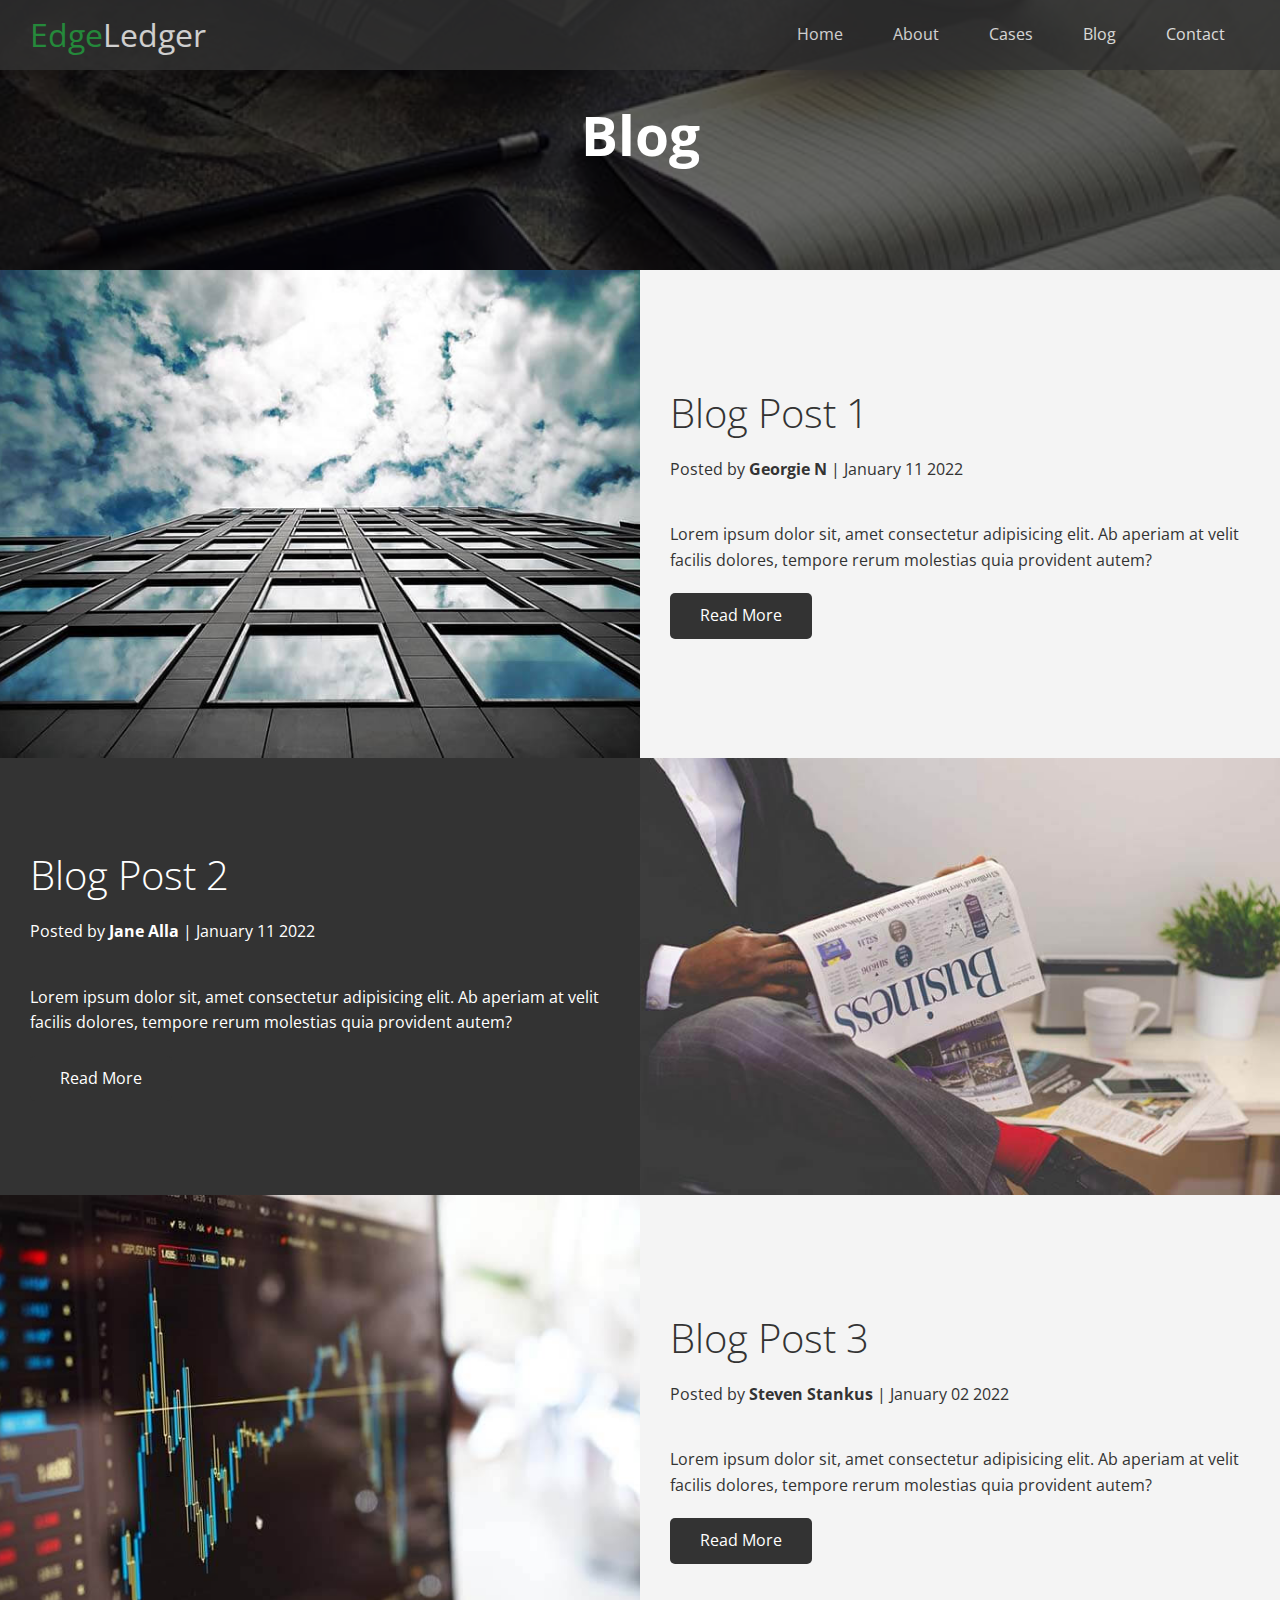
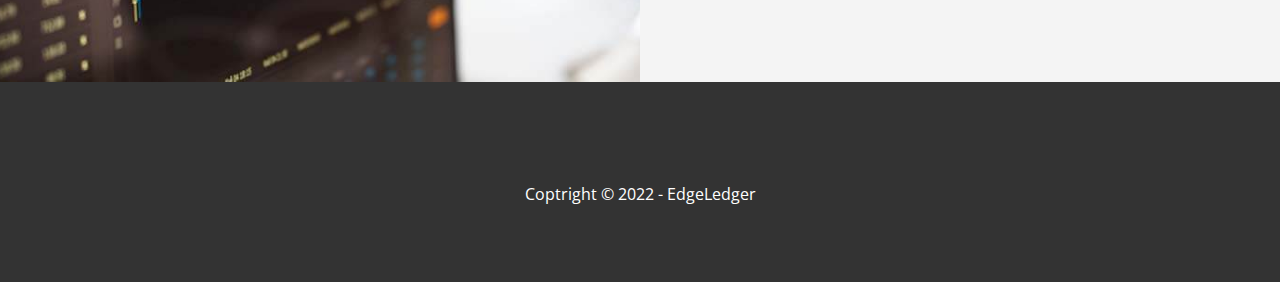
==== blog.html @ 9bb35f92 "blog and posts pages added" ====
<!DOCTYPE html>
<html lang="en">
<head>
  <meta charset="UTF-8">
  <meta http-equiv="X-UA-Compatible" content="IE=edge">
  <meta name="viewport" content="width=device-width, initial-scale=1.0">
  <link rel="stylesheet" href="https://cdnjs.cloudflare.com/ajax/libs/font-awesome/6.0.0-beta3/css/all.min.css" integrity="sha512-Fo3rlrZj/k7ujTnHg4CGR2D7kSs0v4LLanw2qksYuRlEzO+tcaEPQogQ0KaoGN26/zrn20ImR1DfuLWnOo7aBA==" crossorigin="anonymous" referrerpolicy="no-referrer" />
  <link rel="stylesheet" href="css/style.css">
  <link rel="stylesheet" href="css/utilities.css">
  <title>Read Our Blog</title>
</head>
<body id="home">
  <header class="hero blog">
    <div id="navbar" class="navbar">
      <h1 class="logo">
        <span class="text-primary"><i class="fas fa-book-open"></i> Edge</span>Ledger
      </h1>
      <nav>
        <ul>
          <li><a href="index.html">Home</a></li>
          <li><a href="index.html#about">About</a></li>
          <li><a href="index.html#cases">Cases</a></li>
          <li><a href="index.html#blog">Blog</a></li>
          <li><a href="index.html#contact">Contact</a></li>
        </ul>
      </nav>
    </div>

    <div class="content">
      <h1>Blog</h1>
    </div>
  </header>

  <main>
    <article class="flex-columns">
      <div class="row">
        <div class="column">
          <div class="column-1">
            <img src="image_resources/blog/blog1.jpg" alt="">
          </div>
        </div>
        <div class="column">
          <div class="column-2 bg-light">
            <h2>Blog Post 1</h2>
            <p class="meta">
              <i class="fas fa-user"></i> Posted by <strong>Georgie N</strong> | January 11 2022
            </p>
            <p>Lorem ipsum dolor sit, amet consectetur adipisicing elit. Ab aperiam at velit facilis dolores, tempore rerum molestias quia provident autem?</p>
            <a href="post.html" class="btn btn-dark">
              <i class="fas fa-chevron"></i>
               Read More
            </a>
          </div>
        </div>
      </div>
    </article>

    <article class="flex-columns flex-reverse">
      <div class="row">
        <div class="column">
          <div class="column-1">
            <img src="image_resources/blog/blog2.jpg" alt="">
          </div>
        </div>
        <div class="column">
          <div class="column-2 bg-dark">
            <h2>Blog Post 2</h2>
            <p class="meta">
              <i class="fas fa-user"></i> Posted by <strong> Jane Alla</strong> | January 11 2022
            </p>
            <p>Lorem ipsum dolor sit, amet consectetur adipisicing elit. Ab aperiam at velit facilis dolores, tempore rerum molestias quia provident autem?</p>
            <a href="post.html" class="btn btn-dark">
              <i class="fas fa-chevron"></i>
               Read More
            </a>
          </div>
        </div>
      </div>
    </article>

    <article class="flex-columns">
      <div class="row">
        <div class="column">
          <div class="column-1">
            <img src="image_resources/blog/blog3.jpg" alt="">
          </div>
        </div>
        <div class="column">
          <div class="column-2 bg-light">
            <h2>Blog Post 3</h2>
            <p class="meta">
              <i class="fas fa-user"></i> Posted by <strong>Steven Stankus</strong> | January 02 2022
            </p>
            <p>Lorem ipsum dolor sit, amet consectetur adipisicing elit. Ab aperiam at velit facilis dolores, tempore rerum molestias quia provident autem?</p>
            <a href="post.html" class="btn btn-dark">
              <i class="fas fa-chevron"></i>
               Read More
            </a>
          </div>
        </div>
      </div>
    </article>
    
  </main>
  <!-- Footer -->
  <footer class="footer bg-dark">
    <div class="social">
      <a href="#"><i class="fab fa-facebook fa-2x"></i></a>
      <a href="#"><i class="fab fa-twitter fa-2x"></i></a>
      <a href="#"><i class="fab fa-youtube fa-2x"></i></a>
      <a href="#"><i class="fab fa-linkedin fa-2x"></i></a>
    </div>
    <p>Coptright &copy; 2022 - EdgeLedger </p>
  </footer>

</body>
</html>
---- css/style.css ----
@import url('https://fonts.googleapis.com/css2?family=Open+Sans:wght@300;400&family=Roboto:wght@100&display=swap');

* {
  box-sizing: border-box;
  padding: 0;
  margin: 0;
}

body {
  font-family: 'Open Sans', sans-serif;
  background: #fff;
  color: #333;
  line-height: 1.6;
}

ul {
  list-style:  none;
  
}

a {
  color: #333;
  text-decoration: none;
}

h1, h2 {
  font: 300;
  line-height: 1.2;
}

p {
  margin: 10px 0;
}

img { 
  width: 100%;
}

.navbar {
  display: flex;
  align-items: center;
  justify-content: space-between;
  background-color: #333;
  color: #fff;
  opacity: 0.8;
  height: 70px;
  width: 100%;
  position: fixed;
  top:0px;
  padding: 0 30px;
}

.navbar a {
  color: #fff;
  padding: 10px 20px;
  margin: 0 5px;
}
.navbar a:hover {
  border-bottom:#28a745 2px solid;
}

.navbar ul {
  display: flex;
}
.navbar .logo {
  font-weight: 400;
}

/* Header */
.hero {
  background: url('../image_resources/home/showcase.jpg') no-repeat center center/cover;
  /* 100 ViewportHeights */
  height: 100vh;
  position: relative;
  color: #fff;
}

.hero .content {
  display: flex;
  flex-direction: column;
  align-items: center;
  justify-content: center;
  text-align: center;
  height: 100%;
  padding: 0 20px;
}
.hero .content h1 {
  font-size: 55px;
  
}
.hero .content p {
  font-size: 23px;
  max-width: 600px;
  margin: 20px 0 30px;
  
}

.hero::before {
  content: '';
  position: absolute;
  top: 0;
  left: 0;
  width: 100%;
  height: 100%;
  background: rgba(0, 0, 0, 0.6);

}

.hero * {
  z-index: 10;
}
.hero.blog{
  background: url('../image_resources/home/blog.jpg') no-repeat center center/cover;
  height: 30vh;
}

/* Icons */
.icons {
  padding: 30px;

}

.icons h3 {
  font-weight: bold;
  margin-bottom: 15px;

}

.icons i {
  background-color: #28a745;
  color: #fff;
  padding: 1rem;
  border-radius: 50%;
  margin-bottom: 15px;
}
.cases img:hover {
  opacity: 0.7;
}
.team img {
  border-radius: 50%;

}
/* Callback form */
.callback-form {
  width:100%;
  padding: 20px 0;
}
.callback-form label {
  display: block;
  margin-bottom: 5px;
}

.callback-form .form-control {
  margin-bottom: 15px;
}

.callback-form input {
  width: 100%;
  padding: 4px;
  height: 40px;
  border: #f5f5f5 1 px solid;
}
.callback-form input:focus {
  outline-color:#28a745;
}
.callback-form .btn {
  padding: 12px 0;
  margin-top: 20px;
}

/* Post */
.post {
  padding: 50px 30px;
}
.post h2 {
  font-size: 40px;
  margin-bottom: 20px;
  padding-bottom: 10px;
  border-bottom: #ccc solid 1px;
}

.post .meta {
  margin-bottom: 30px;
}
.post img{
  width: 300px; 
  border-radius: 50%;
  display: block;
  margin: 0 auto 30px;
}
/* Footer  */
.footer {
  display: flex;
  flex-direction: column;
  align-items: center;
  justify-content: center;
  text-align: center;
  height: 200px;

}
.footer a {
  color: #fff;
}
.footer a:hover {
  color:#28a745;
}
.footer .social a{
  margin-right: 30px;
}

/* Mobile */
@media(max-width: 768px) {
  .navbar {
    flex-direction: column;
    height: 120px;
    padding: 20px;
    }

    .navbar a {
      padding: 10px 10px;
      margin: 0 3;
    }
    .flex-items {
      flex-direction: column;
    }
    .flex-columns .row .column, .flex-grid .row .column{
      /* flex-direction: column; */
      flex: 100%;
      max-width: 100%;
    }
    .team img {
      width: 70%;
    }
}
---- css/utilities.css ----
/* Text colors */
.text-primary {
  color: #28a745;
}
.text-secondary {
  color: #0284d0;
}

.btn {
  cursor: pointer;
  display: inline-block;
  padding: 10px 30px;
  color: #fff;
  background-color:#28a745;
  border: none;
  border-radius: 5px;
}

.btn:hover{
  opacity: 0.9;

}

.btn-primary, .bg-primary {
  background: #28a745;
  color: #fff;
}
.btn-secondary, .bg-secondary {
  background: #0284d0;
  color: #fff;
}
.btn-dark, .bg-dark {
  background: #333;
  color: #fff;
}
.btn-light, .bg-light {
  background: #f4f4f4;
  color: #333;
}

.btn-outline {
  background: transparent;
  border: 1px solid #fff;
}

/* Flex items */
.flex-items {
  display: flex;
  text-align: center;
  justify-content: center;
  height:100%;
}

.flex-items > div {
  padding: 20px;
}

/* Flex Column */
.flex-columns.flex-reverse .row{
  flex-direction: row-reverse;
}
.flex-columns .row{
  display: flex;
  flex-direction: row;
  flex-wrap: wrap;
  width: 100%;
}
.flex-columns .column {
  display: flex;
  flex-direction: column;
  flex-basis: 100%;
  flex: 1;
}

.flex-columns .column .column-1, 
.flex-columns .column .column-2 {
  height: 100%;
}
.flex-columns img {
  width:100%;
  height: 100%;
  object-fit: cover;
}
.flex-columns .column-2{
  display: flex;
  flex-direction: column;
  align-items:flex-start;
  justify-content: center;
  padding: 30px;
}
.flex-columns h2 {
  font-size: 40px;
  font-weight: 100;
}
.flex-columns h4 {
  margin-bottom: 10px;
}
.flex-columns p {
  margin: 20px 0;
}

/* Section Header */
.section-header{
  padding: 30px;
  display: flex;
  flex-direction: column;
  align-items: center;
  justify-content: center;
  text-align: center;
}
.section-header h2 {
  font-size: 40px;
  margin: 20px 0;
}
.section-padding {
  padding: 20px;
}
.flex-grid .row {
  display: flex;
  flex-wrap: wrap;
  padding: 0 4px;
}
.flex-grid .column {
  flex: 25%;
  max-width: 25%;
  padding: 0 4px;
}
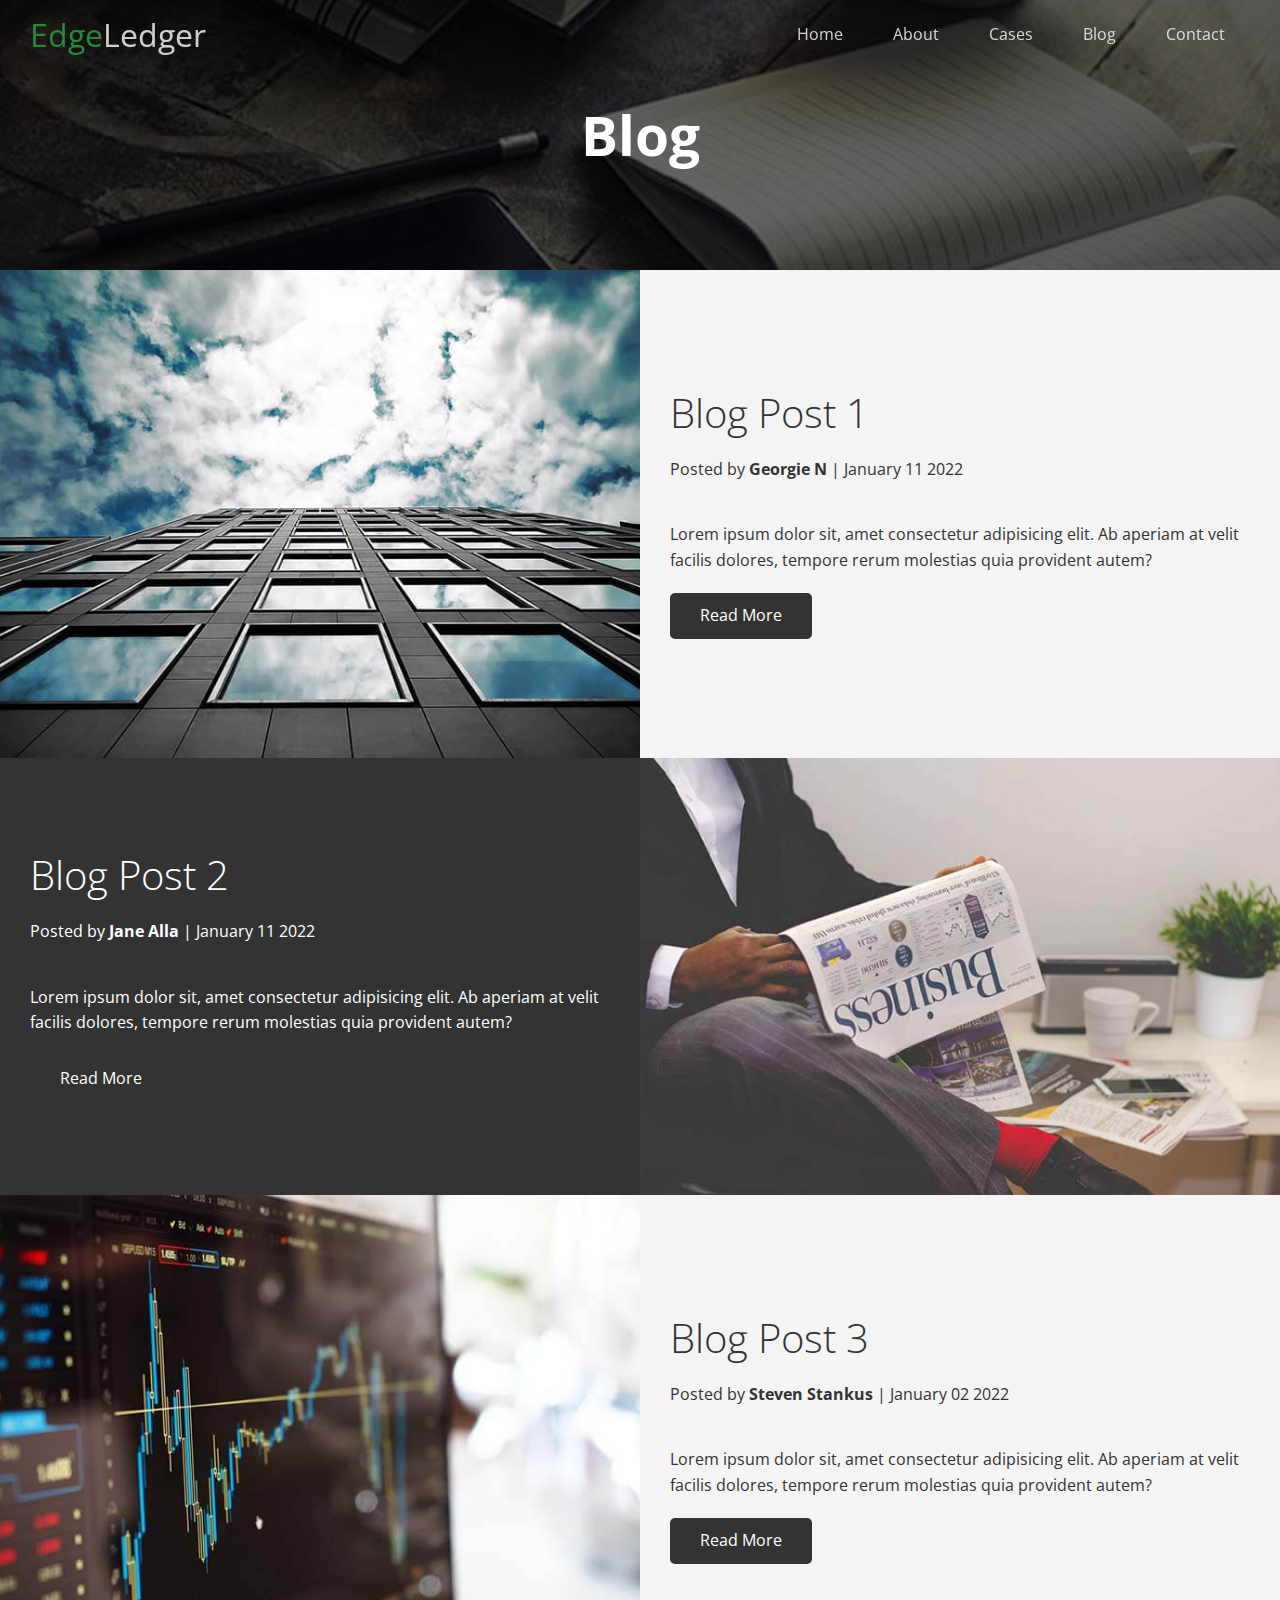
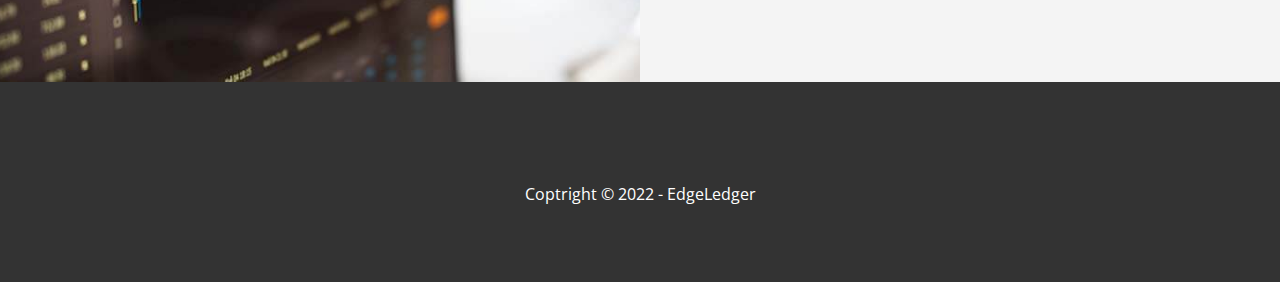
==== commit 7705ec24: "Sprinkles of JS for smth scrlng" ====
--- a/blog.html
+++ b/blog.html
@@ -1,17 +1,21 @@
 <!DOCTYPE html>
 <html lang="en">
+
 <head>
   <meta charset="UTF-8">
   <meta http-equiv="X-UA-Compatible" content="IE=edge">
   <meta name="viewport" content="width=device-width, initial-scale=1.0">
-  <link rel="stylesheet" href="https://cdnjs.cloudflare.com/ajax/libs/font-awesome/6.0.0-beta3/css/all.min.css" integrity="sha512-Fo3rlrZj/k7ujTnHg4CGR2D7kSs0v4LLanw2qksYuRlEzO+tcaEPQogQ0KaoGN26/zrn20ImR1DfuLWnOo7aBA==" crossorigin="anonymous" referrerpolicy="no-referrer" />
+  <link rel="stylesheet" href="https://cdnjs.cloudflare.com/ajax/libs/font-awesome/6.0.0-beta3/css/all.min.css"
+    integrity="sha512-Fo3rlrZj/k7ujTnHg4CGR2D7kSs0v4LLanw2qksYuRlEzO+tcaEPQogQ0KaoGN26/zrn20ImR1DfuLWnOo7aBA=="
+    crossorigin="anonymous" referrerpolicy="no-referrer" />
   <link rel="stylesheet" href="css/style.css">
   <link rel="stylesheet" href="css/utilities.css">
   <title>Read Our Blog</title>
 </head>
+
 <body id="home">
   <header class="hero blog">
-    <div id="navbar" class="navbar">
+    <div id="navbar" class="navbar top">
       <h1 class="logo">
         <span class="text-primary"><i class="fas fa-book-open"></i> Edge</span>Ledger
       </h1>
@@ -45,10 +49,11 @@
             <p class="meta">
               <i class="fas fa-user"></i> Posted by <strong>Georgie N</strong> | January 11 2022
             </p>
-            <p>Lorem ipsum dolor sit, amet consectetur adipisicing elit. Ab aperiam at velit facilis dolores, tempore rerum molestias quia provident autem?</p>
+            <p>Lorem ipsum dolor sit, amet consectetur adipisicing elit. Ab aperiam at velit facilis dolores, tempore
+              rerum molestias quia provident autem?</p>
             <a href="post.html" class="btn btn-dark">
               <i class="fas fa-chevron"></i>
-               Read More
+              Read More
             </a>
           </div>
         </div>
@@ -68,10 +73,11 @@
             <p class="meta">
               <i class="fas fa-user"></i> Posted by <strong> Jane Alla</strong> | January 11 2022
             </p>
-            <p>Lorem ipsum dolor sit, amet consectetur adipisicing elit. Ab aperiam at velit facilis dolores, tempore rerum molestias quia provident autem?</p>
+            <p>Lorem ipsum dolor sit, amet consectetur adipisicing elit. Ab aperiam at velit facilis dolores, tempore
+              rerum molestias quia provident autem?</p>
             <a href="post.html" class="btn btn-dark">
               <i class="fas fa-chevron"></i>
-               Read More
+              Read More
             </a>
           </div>
         </div>
@@ -91,16 +97,17 @@
             <p class="meta">
               <i class="fas fa-user"></i> Posted by <strong>Steven Stankus</strong> | January 02 2022
             </p>
-            <p>Lorem ipsum dolor sit, amet consectetur adipisicing elit. Ab aperiam at velit facilis dolores, tempore rerum molestias quia provident autem?</p>
+            <p>Lorem ipsum dolor sit, amet consectetur adipisicing elit. Ab aperiam at velit facilis dolores, tempore
+              rerum molestias quia provident autem?</p>
             <a href="post.html" class="btn btn-dark">
               <i class="fas fa-chevron"></i>
-               Read More
+              Read More
             </a>
           </div>
         </div>
       </div>
     </article>
-    
+
   </main>
   <!-- Footer -->
   <footer class="footer bg-dark">
@@ -112,6 +119,27 @@
     </div>
     <p>Coptright &copy; 2022 - EdgeLedger </p>
   </footer>
+  <script>
+    const navbar = document.getElementById('navbar');
+    let scrolled = false;
+    window.onscroll = function () {
+      if (window.pageYOffset > 100) {
+        navbar.classList.remove('top');
+        if (!scrolled) {
+          navbar.style.transform = 'translateY(-70px)';
+        }
+        setTimeout(function () {
+          navbar.style.transform = 'translateY(0)';
+          scrolled = true;
+        }, 200);
+      } else {
+        navbar.classList.add('top');
+        scrolled = false;
+      }
+    }
+
+  </script>
 
 </body>
+
 </html>--- a/css/style.css
+++ b/css/style.css
@@ -35,7 +35,7 @@
 img { 
   width: 100%;
 }
-
+/* Navbar */
 .navbar {
   display: flex;
   align-items: center;
@@ -48,6 +48,11 @@
   position: fixed;
   top:0px;
   padding: 0 30px;
+  transition: 0.5s;
+}
+
+.navbar.top{
+  background: transparent;
 }
 
 .navbar a {
